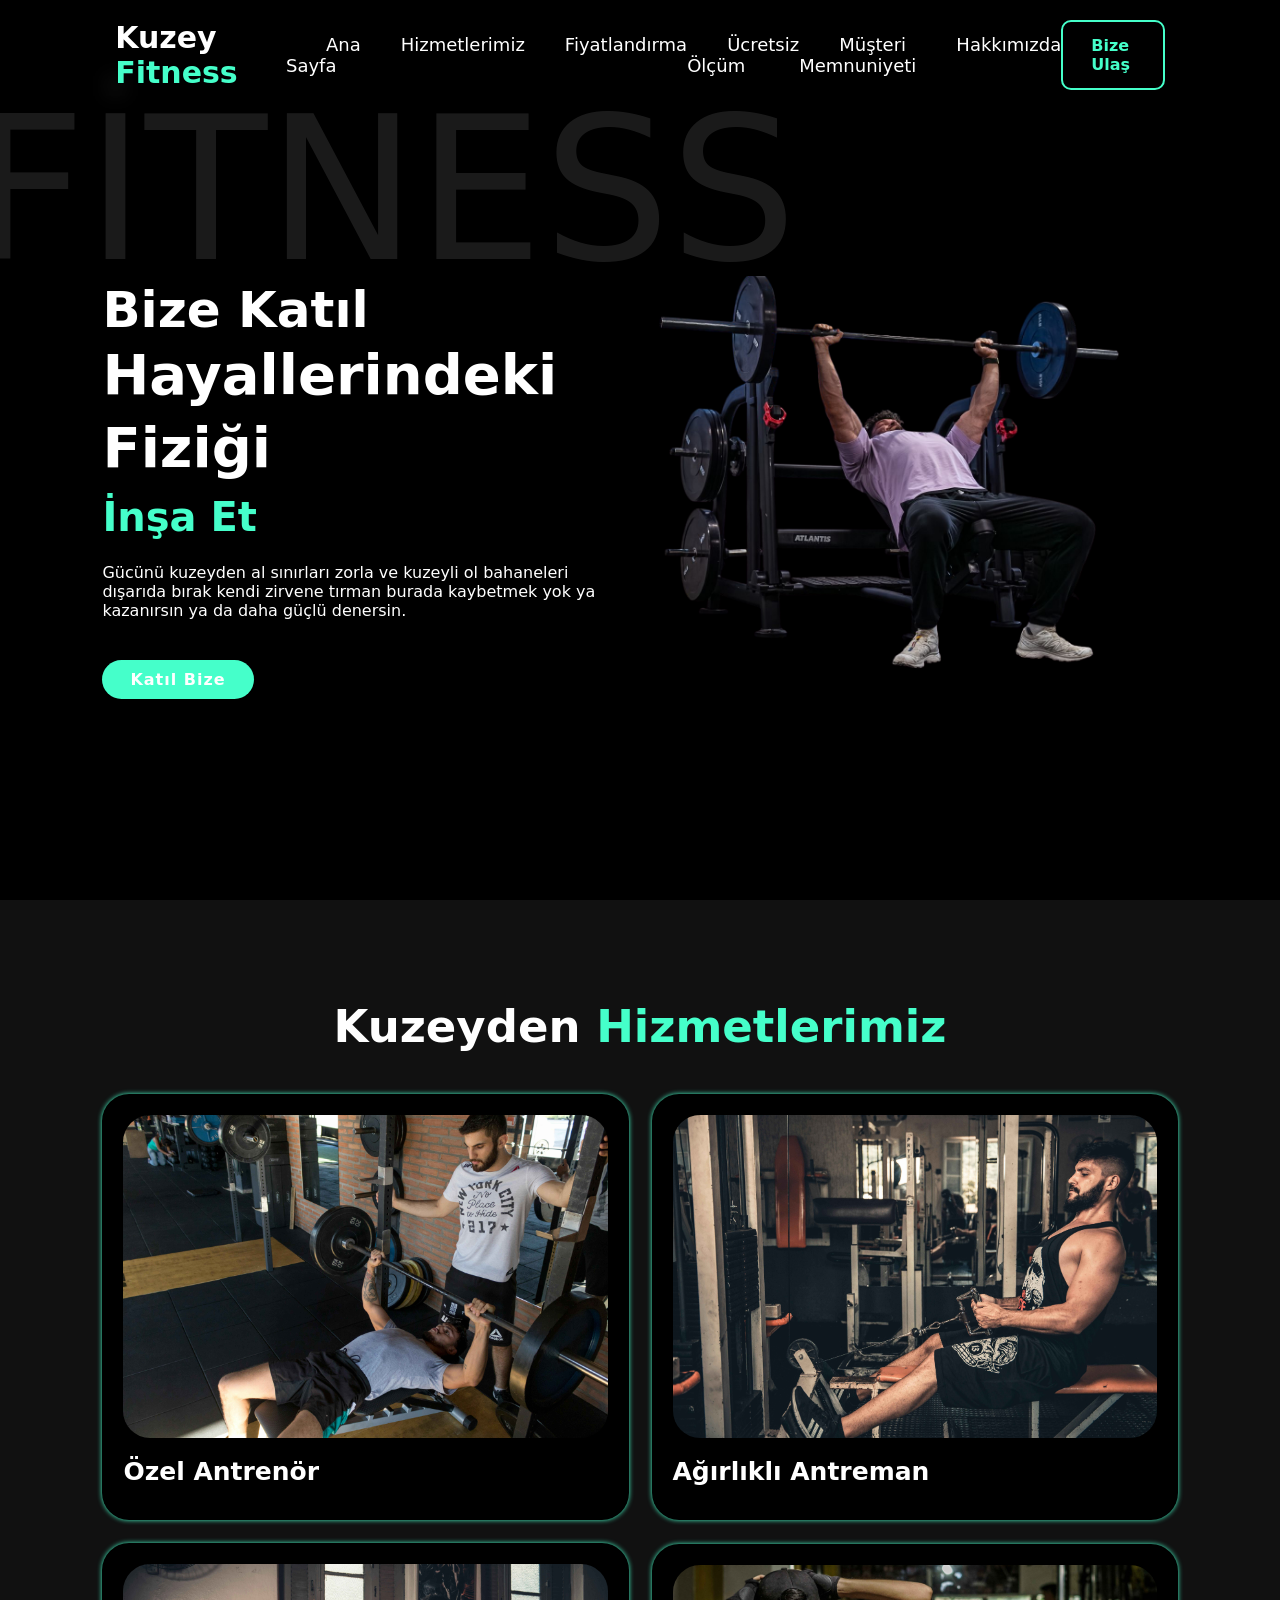
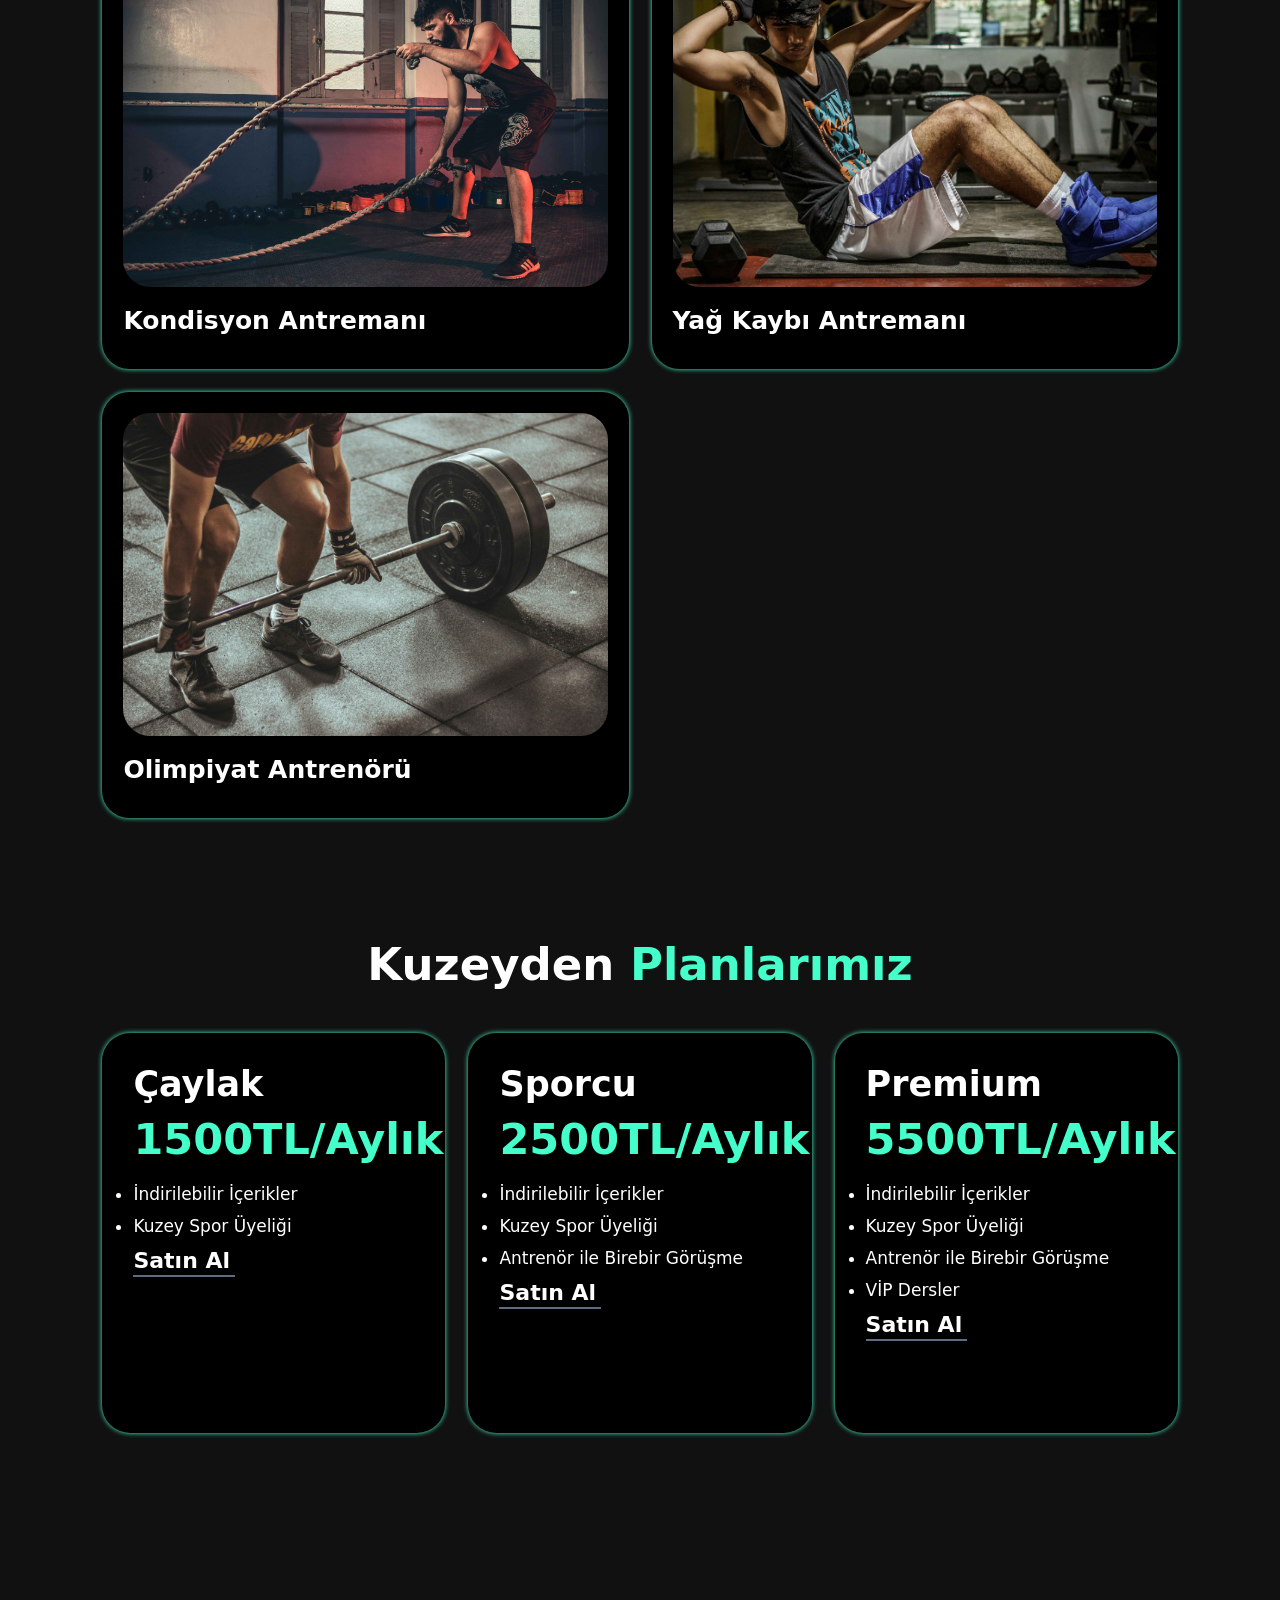
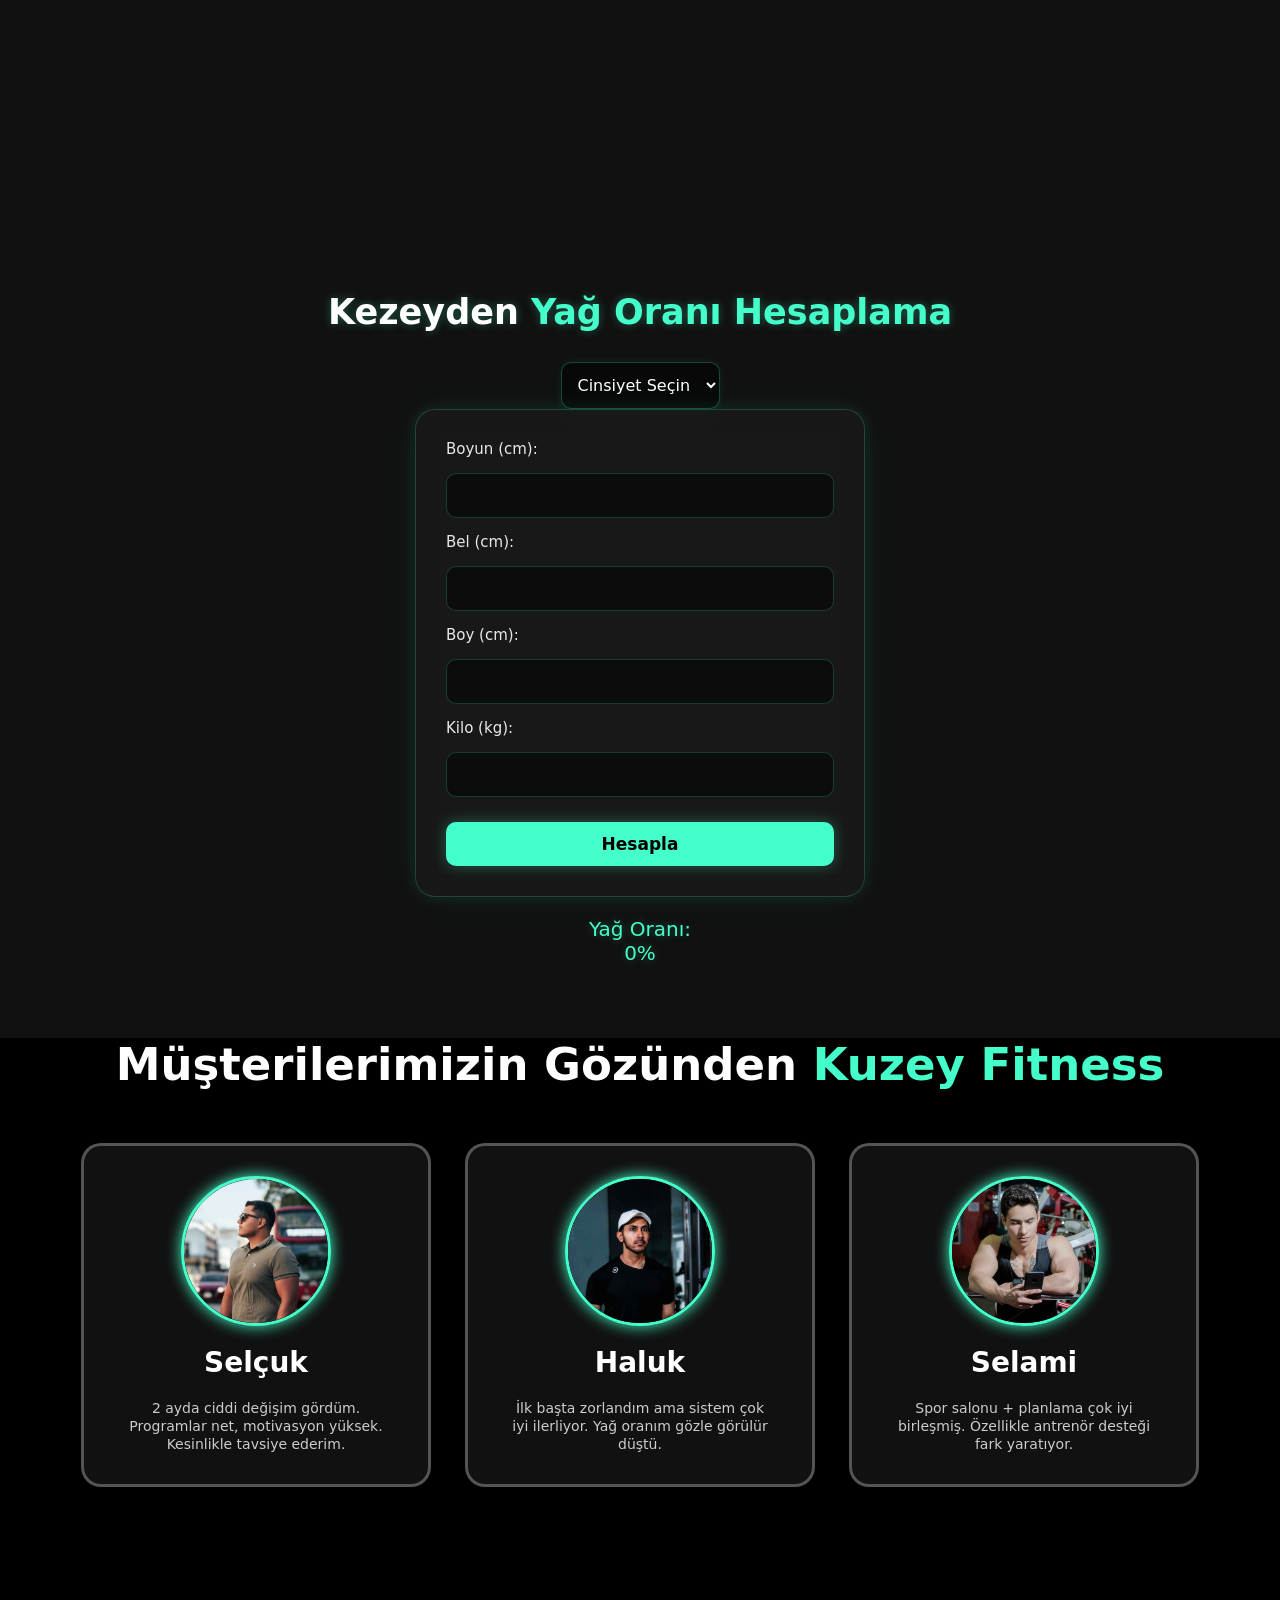
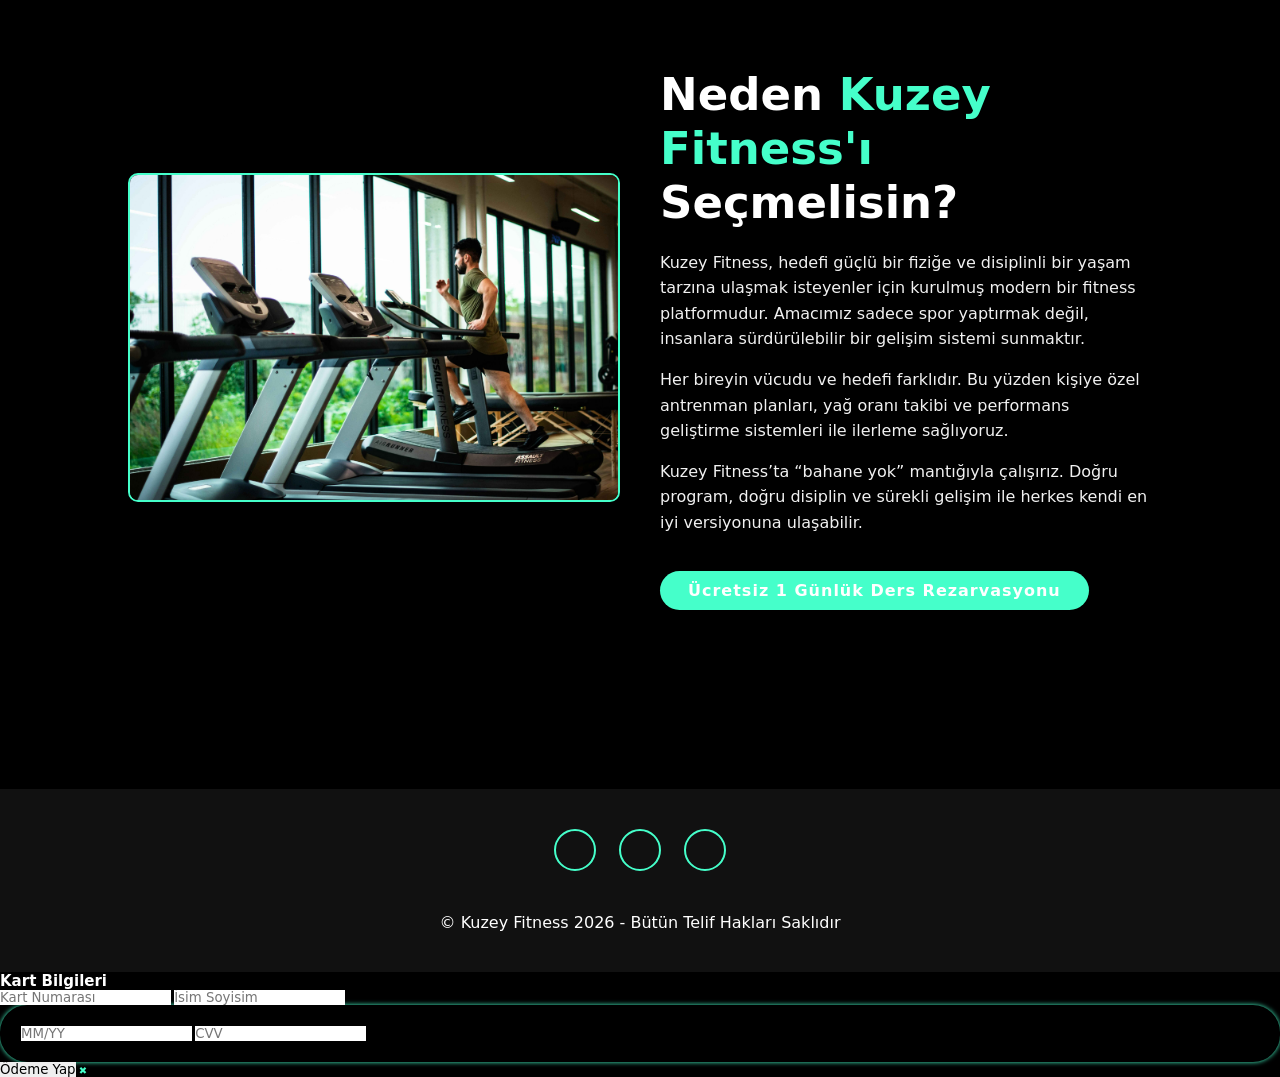
==== index.html @ 79e42d75 "replace all files" ====
<!DOCTYPE html>
<html lang="en">
<head>
    <meta charset="UTF-8">
    <meta name="viewport" content="width=device-width, initial-scale=1.0">
    <link rel="stylesheet" href="style.css">
    <link href="https://cdn.boxicons.com/3.0.8/fonts/basic/boxicons.min.css" rel="stylesheet">
    <title>Kuzey Fitness</title>
</head>
<body>
    <!-- Header Section Code-->
     <header>
        <a href="#home" class="logo">Kuzey <span>Fitness</span></a>
        <div class="bx bx-menu" id="menu-icon"></div>
        <ul class="navbar">
            <li><a href="#home">Ana Sayfa</a></li>
            <li><a href="#services">Hizmetlerimiz</a></li>
            <li><a href="#plans">Fiyatlandırma</a></li>
            <li><a href="#calculator">Ücretsiz Ölçüm</a></li>
            <li><a href="#review">Müşteri Memnuniyeti</a></li>
            <li><a href="#about">Hakkımızda</a></li>
        </ul>
        <div class="top-btn">
            <a href="contact.html" class="nav-btn">Bize Ulaş</a>
        </div>
     </header>
     <!-- Home Section Code-->
     <section class="home" id="home">
            <div class="home-content">
                <h3>Bize Katıl</h3>
                <h1>Hayallerindeki Fiziği</h1>
                <h3><span class="multiple-text">İnşa Et</span></h3>
                <p>Gücünü kuzeyden al sınırları zorla ve kuzeyli ol bahaneleri dışarıda bırak kendi zirvene tırman burada kaybetmek yok ya kazanırsın ya da daha güçlü denersin.</p>
                <a href="contact.html" class="btn">Katıl Bize</a>
            </div>
            <div class="home-img">
                    <img src="heroImage.png" alt="Home Image">
                </div>
     </section>
     <!-- Services Section Code-->
     <section class="services" id="services">
        <h2 class="heading">Kuzeyden <span>Hizmetlerimiz</span></h2>
        <div class="services-content">
                <div class="row">
                        <img src="image1.jpg" alt="">
                        <h4>Özel Antrenör</h4>
                </div>


                <div class="row">
                        <img src="image2.jpg" alt="">
                        <h4>Ağırlıklı Antreman</h4>
                </div>


                <div class="row">
                        <img src="image3.jpg" alt="">
                        <h4>Kondisyon Antremanı</h4>
                </div>


                <div class="row">
                        <img src="image4.jpg" alt="">
                        <h4>Yağ Kaybı Antremanı</h4>
                </div>


                <div class="row">
                        <img src="image5.jpg" alt="">
                        <h4>Olimpiyat Antrenörü</h4>
                </div>
        </div>

     </section>

     <!--price section-->
     
     <section class="plans" id="plans">
                <h2 class="heading">
                        Kuzeyden <span>Planlarımız</span>
                </h2>
                <div class="plans-content">
                        <div class="box">
                                <h3>Çaylak</h3>
                                <h2><span>1500TL/Aylık</span></h2>
                                <ul>
                                        <li>İndirilebilir İçerikler</li>
                                        <li>Kuzey Spor Üyeliği</li>
                                </ul>
                                <a href="payment.html" onclick="openModal()">
                                        Satın Al
                                        <i class="bx-arrow-right-stroke"></i>
                                </a>
                                
                        </div>
                        <div class="box">
                                <h3>Sporcu</h3>
                                <h2><span>2500TL/Aylık</span></h2>
                                <ul>
                                        <li>İndirilebilir İçerikler</li>
                                        <li>Kuzey Spor Üyeliği</li>
                                        <li>Antrenör ile Birebir Görüşme</li>
                                </ul>
                                <a href="payment.html" onclick="openModal()">
                                        Satın Al
                                        <i class="bx-arrow-right-stroke"></i>
                                </a>
                                
                        </div>
                        <div class="box">
                                <h3>Premium</h3>
                                <h2><span>5500TL/Aylık</span></h2>
                                <ul>
                                        <li>İndirilebilir İçerikler</li>
                                        <li>Kuzey Spor Üyeliği</li>
                                        <li>Antrenör ile Birebir Görüşme</li>
                                        <li>VİP Dersler</li>
                                </ul>
                                <a href="payment.html" onclick="openModal()">
                                        Satın Al
                                        <i class="bx bx-arrow-right-stroke"></i>
                                </a>
                                
                        </div>
                </div>
     </section>

     <!--Calculator Section Code-->

     <Section class="calculator" id="calculator">
                <h2>Kezeyden <span>Yağ Oranı Hesaplama</span></h2>
                <div class="div gender">
                <select id="gender">
                        <option value="">Cinsiyet Seçin</option>
                        <option value="male">Erkek</option>
                        <option value="female">Kadın</option>
                </select>
                </div>

                <div class="inputs">
 
                <label>Boyun (cm):</label>
                <input type="number" id="neck" step="0.1">
 
                <label>Bel (cm):</label>
                <input type="number" id="waist" step="0.1">
 
                <label id="hip-label" style="display:none;">Kalça (cm):</label>
                <input type="number" id="hip" step="0.1" style="display:none;">
 
                <label>Boy (cm):</label>
                 <input type="number" id="height" step="0.1">
 
                <label>Kilo (kg):</label>
                 <input type="number" id="weight" step="0.1">
 
                <button onclick="hesapla()">Hesapla</button>
                </div>
 
                <div id="result" class="result">
                        <div class="result-text">Yağ Oranı:</div>
                        <div class="result-box" id="result-value">0%</div>
                </div>
     </Section>

     <!--Review Section Code-->

     <seciton class="review" id="review">
                <div class="review-box">
                        <h2 class="heading">
                                Müşterilerimizin Gözünden <span>Kuzey Fitness</span>
                        </h2>
                        <div class="wrapper">
                                <div class="review-item">
                                        <img src="1.jpg" alt="">
                                        <h2>Selçuk</h2>
                                        <div class="rating">
                                                <i class="bx bx-star" id ="Star"></i>
                                                <i class="bx bx-star" id ="Star"></i>
                                                <i class="bx bx-star" id ="Star"></i>
                                                <i class="bx bx-star" id ="Star"></i>
                                                <i class="bx bx-star" id ="Star"></i>
                                        </div>

                                        <p>2 ayda ciddi değişim gördüm. Programlar net, motivasyon yüksek. Kesinlikle tavsiye ederim.</p>
                                </div>


                                <div class="review-item">
                                        <img src="2.jpg" alt="">
                                        <h2>Haluk</h2>
                                        <div class="rating">
                                                <i class="bx bx-star" id ="Star"></i>
                                                <i class="bx bx-star" id ="Star"></i>
                                                <i class="bx bx-star" id ="Star"></i>
                                                <i class="bx bx-star" id ="Star"></i>
                                        </div>

                                        <p>İlk başta zorlandım ama sistem çok iyi ilerliyor. Yağ oranım gözle görülür düştü.</p>                                        
                                </div>


                                <div class="review-item">
                                        <img src="3.jpg" alt="">
                                        <h2>Selami</h2>
                                        <div class="rating">
                                                <i class="bx bx-star" id ="Star"></i>
                                                <i class="bx bx-star" id ="Star"></i>
                                                <i class="bx bx-star" id ="Star"></i>
                                                <i class="bx bx-star" id ="Star"></i>
                                                <i class="bx bx-star" id ="Star"></i>
                                        </div>

                                        <p>Spor salonu + planlama çok iyi birleşmiş. Özellikle antrenör desteği fark yaratıyor.</p>                                        
                                </div>
                        </div>
                </div>
     </section>


     <section class="about" id="about">
                <div class="about-img">
                        <img src="about.jpg" alt="">
                </div>
                <div class="about-content">
                        <h2 class="heading">
                                Neden <span>Kuzey Fitness'ı</span> Seçmelisin?
                        </h2>
                        <p>Kuzey Fitness, hedefi güçlü bir fiziğe ve disiplinli bir yaşam tarzına ulaşmak isteyenler için kurulmuş modern bir fitness platformudur. Amacımız sadece spor yaptırmak değil, insanlara sürdürülebilir bir gelişim sistemi sunmaktır.</p>
                        <p>Her bireyin vücudu ve hedefi farklıdır. Bu yüzden kişiye özel antrenman planları, yağ oranı takibi ve performans geliştirme sistemleri ile ilerleme sağlıyoruz.</p>
                        <p>Kuzey Fitness’ta “bahane yok” mantığıyla çalışırız. Doğru program, doğru disiplin ve sürekli gelişim ile herkes kendi en iyi versiyonuna ulaşabilir.</p>
                        <a href="#" class="btn">Ücretsiz 1 Günlük Ders Rezarvasyonu</a>
                </div>

     </section>


     <!--Footer Section Code-->

     <footer class="footer">
        <div class="social">
                <a href="#"><i class="bx bx-link bx-remove-padding"></i></a>
                <a href="#"><i class="bx bx-link bx-remove-padding"></i></a>
                <a href="#"><i class="bx bx-link bx-remove-padding"></i></a>
        </div>
        <p class="copyright">
             &copy; Kuzey Fitness 2026 - Bütün Telif Hakları Saklıdır   
        </p>
     </footer>

     <!--Payment Modal-->
     
        <div id="payment-modal" class="modal">
                <div class="modal-content">
                <h2>Kart Bilgileri</h2>

                        <input type="text" id="cardNumber" placeholder="Kart Numarası">
                        <input type="text" id="cardName" placeholder="İsim Soyisim">

                <div class="row">
                        <input type="text" id="cardDate" placeholder="MM/YY">
                        <input type="text" id="cardCvv" placeholder="CVV">
                </div>

                        <p id="error" style="color:red;font-size:1.4rem;"></p>

                <button onclick="pay()">Ödeme Yap</button>
                <span class="close" onclick="closeModal()">✖</span>
                </div>
        </div>

     <script src="script.js"></script>
</body>
</html>
---- style.css ----
* {
    margin: 0;
    padding: 0;
    box-sizing: border-box;
    text-decoration: none;
    list-style: none;
    border:none;
    outline:none;
    scroll-behavior: smooth;
    font-family: system-ui, -apple-system, sans-serif;
}

:root {
    --bg-color: #000;
    --snd-bg-color:#111;
    --text-color:#fff;
    --main-color:#45ffca;
}

html {
    font-size:62.5%;
    overflow-x: hidden;
}

body{
    background: var(--bg-color);
    color: var(--text-color)
}
section{
    min-height: 100vh;
    padding: 10rem 8% 2rem;
}

/*Header Section Code*/

header{ 
    position:fixed;
    width: 100%;
    top: 0;
    right: 0;
    z-index: 1000;
    display: flex;
    justify-content: space-between;
    align-items: center;
    padding: 2rem 9%;
    background: rgba(0,0,0,0.5);
    backdrop-filter: blur(10px);
    transition:  all 0.5s ease;
}

.logo{
    font-size: 3rem;
    color: var(--text-color);
    font-weight: 800;
    cursor: pointer;
    transition: 0.3s ease-in-out;
}

.logo:hover {
    transform: scale(1.05);
}

span{
    color:var(--main-color)
}
.navbar{
    display: flex;
}

.navbar a{
    font-size: 1.8rem;
    font-weight: 500;
    color: var(--text-color);
    margin-left: 4rem;
    transition: all 0.5s ease;
    border-bottom: 3px solid transparent;
}

.navbar a:hover,
.navbar a.active{
    color: var(--main-color);
    border-bottom: 3px solid var(--main-color);
}

.nav-btn{
    display: inline-block;
    padding: 1.4rem 2.8rem;
    background: transparent;
    color: var(--main-color);
    border: 2px solid var(--main-color);
    border-radius: 1rem;
    font-size: 1.6rem;
    font-weight: 600;
    transition: all 0.5s ease;
}

.nav-btn:hover{
    background: var(--main-color);
    color:var(--text-color);
    box-shadow: 0 0 18px var(--main-color)
}

#menu-icon{
    font-size: 3.6rem;
    color: var(--main-color);
    cursor: pointer;
    display: none;
}

/* Home Section Code */

.home{
    display: flex;
    justify-content: center;
    align-items: center;
}

.home-content h3{
    font-size: 5rem;
    font-weight: 700;
}

.home-content span{
    font-size: 4rem;
    font-weight: 550;
}

span{
    color: var(--main-color);
}

.home-content h1 {
    font-size: 5.6rem;
    font-weight: 700;
    line-height:1.3;    
}

.home-img img{
    width: 45vw ;
}

.home-img::before{
    content: 'FİTNESS';
    position: absolute;
    top: 10%;
    left: 30%;
    transform: translateX(-50%);
    font-size: 20rem;
    font-weight: 400;
    line-height: 20rem;
    color: var(--text-color);
    opacity: 0.1;
    z-index: -1;
}

.home-content p{
    font-size: 1.6rem;
    margin-bottom: 2rem;
    margin-top: 2rem;
}

.btn{
    display: inline-block;
    padding: 1rem 2rem;
    background: var(--main-color);
    border-radius: 1rem;
    box-shadow: none;
    font-size: 1.6rem;
    color:var(--bg-color);
    letter-spacing: 0.1rem;
    font-weight: 600;
    transition: 0.5s ease;
}

.btn:hover{
    color: var(--text-color);
    box-shadow: 0 0 1.6rem var(--main-color);
}

/* Services Section Code */

.services{
    background: var(--snd-bg-color);
}

.heading{
    font-size: 4.5rem;
    text-align: center;
}

.services-content{
    display: grid;
    grid-template-columns: repeat(auto-fit, minmax(350px, auto));
    align-items: center;
    gap: 2.3rem;
    margin-top: 4.1rem;
}

.row{
    background: var(--bg-color);
    border-radius: 27px;
    border: 1px solid transparent;
    box-shadow: 0 0 5px var(--main-color);
    padding: 20px;
    transition: all 0.5s ease;
}

.row img{
    height: auto;
    width: 100%;
    border-radius: 27px;
    margin-bottom: 1.4rem;
}

.row h4{
    font-size: 25px;
    font-weight: 700;
    margin-bottom:10px;
    line-height: 1.4;
}

.row:hover{
    border: 1px solid var(--main-color);
    transform: translateY(-5px) scale(1.04);
    cursor: pointer;
}

/* About Section Code */

.about {
    display: flex;
    justify-content: center;
    align-items: center;
    gap: 4rem; 
    padding: 5% 10%; 
    flex-wrap: wrap; 
}

.about-img {
    flex: 1 1 40rem; 
}

.about-img img {
    width: 100%; 
    max-width: 650px; 
    border: 2px solid var(--main-color);
    border-radius: 1rem;
    transition: all 0.5s ease; 
}

.about-img img:hover {
    transform: scale(1.1) translateY(-5px);
    box-shadow: 0 10px 20px rgba(0,0,0,0.2); 
}

.about-content {
    flex: 1 1 40rem; 
}

.about-content h2.heading {
    text-align: left;
    font-size: 4.5rem; 
    margin-bottom: 2rem;
    line-height: 1.2;
}

.about-content p {
    font-size: 1.6rem;
    margin: 1.5rem 0;
    line-height: 1.6; 
    color: #f1f1f1; 
}

.btn {
    display: inline-block;
    padding: 1rem 2.8rem;
    background: var(--main-color);
    color: var(--text-color);
    border-radius: 4rem;
    font-size: 1.6rem;
    text-decoration: none;
    font-weight: 600;
    margin-top: 2rem;
    transition: 0.3s ease;
}

.btn:hover {
    box-shadow: 0 0 1rem var(--main-color);
    filter: brightness(1.1);
}

/*Pricing Section Code*/

.plans{
    background: var(--snd-bg-color);
}

.plans-content{
    display:grid;
    grid-template-columns: repeat(auto-fit, minmax(300px,auto));
    align-items: center;
    gap: 2.3rem;
    margin-top: 4.2rem;
}

.box{
    padding: 30px 30px 50px 30px;
    height: 40rem;
    background: var(--bg-color);
    border-radius: 28px;
    border: 1px solid transparent;
    box-shadow: 0 0 5px var(--main-color);
    transition: all 0.5s ease;
    cursor: pointer;
}

.box h3{
    font-size: 35px;
    font-weight: 600;
    margin-bottom: 10px;
}

.box h2{
    font-size: 43px;
    font-weight: 700;
    margin-bottom: 20px;
}

.box ul li{
    list-style: disc;
    font-size: 1.7rem;
    padding-bottom: 1.2rem;
}

.box a{
    display: inline-block;
    font-size: 22px;
    line-height: 1.2rem;
    font-weight: 700;
    padding: 7px 0;
    color: var(--text-color);
    border-bottom: 2px solid #5d6c83 ;
    transition: all 0.5s ease ;
}

.box i{
    vertical-align: middle;
    font-size: 25px;
    color: var(--main-color);
    margin-left: 5px;
}

.box a:hover {
    border-bottom: 2px solid var(--main-color)
}

.box:hover{
    border: 1px solid var(--main-color);
    transform: translateY(-5px) scale(1.03);    
}

/*Calculator Section Code*/

.calculator {
    background: var(--snd-bg-color);
    display: flex;
    flex-direction: column;
    align-items: center;
    justify-content: center;
}

.calculator h2 {
    font-size: 3.5rem;
    margin-bottom: 3rem;
    color: var(--text-color);
    text-shadow: 0 0 10px rgba(69, 255, 202, 0.3);
}

.gender {
    display: flex;
    flex-direction: column;
    gap: 1rem;
}

#gender {
    padding: 1.2rem;
    border-radius: 1rem;
    font-size: 1.6rem;
    background: rgba(0, 0, 0, 0.5);
    color: var(--text-color);
    border: 1px solid rgba(69, 255, 202, 0.25);
    cursor: pointer;
    transition: 0.3s ease;
    box-shadow: 0 0 10px rgba(69, 255, 202, 0.08);
}

#gender:hover {
    border: 1px solid var(--main-color);
    box-shadow: 0 0 15px var(--main-color);
    transform: scale(1.02);
}

#gender:focus {
    border: 1px solid var(--main-color);
    box-shadow: 0 0 20px var(--main-color);
    outline: none;
}

#gender option {
    background: #111;
    color: #fff;
}

.inputs {
    width: 100%;
    max-width: 450px;
    background: rgba(255, 255, 255, 0.03);
    backdrop-filter: blur(12px);
    border: 1px solid rgba(69, 255, 202, 0.2);
    border-radius: 2rem;
    padding: 3rem;
    display: flex;
    flex-direction: column;
    gap: 1.5rem;

    box-shadow:
        0 0 15px rgba(69, 255, 202, 0.1),
        0 0 40px rgba(69, 255, 202, 0.05);
    transition: 0.4s ease;
}

.inputs:hover {
    transform: translateY(-5px);
    box-shadow:
        0 0 25px rgba(69, 255, 202, 0.25),
        0 0 60px rgba(69, 255, 202, 0.1);
}

.inputs label {
    font-size: 1.5rem;
    color: var(--text-color);
    opacity: 0.9;
}

.inputs input,
.inputs select {
    padding: 1.2rem;
    border-radius: 1rem;
    font-size: 1.6rem;
    background: rgba(0, 0, 0, 0.5);
    color: var(--text-color);
    border: 1px solid rgba(69, 255, 202, 0.2);
    transition: 0.3s;
}

.inputs input:focus,
.inputs select:focus {
    border: 1px solid var(--main-color);
    box-shadow: 0 0 12px var(--main-color);
    transform: scale(1.02);
}

.inputs button {
    margin-top: 1rem;
    padding: 1.2rem;
    border-radius: 1rem;
    font-size: 1.7rem;
    font-weight: 600;
    background: var(--main-color);
    color: #000;
    cursor: pointer;
    transition: 0.3s;
    box-shadow: 0 0 15px rgba(69, 255, 202, 0.3);
}

.inputs button:hover {
    transform: scale(1.05);
    box-shadow: 0 0 25px var(--main-color);
}

.result {
    margin-top: 2rem;
    font-size: 2rem;
    color: var(--main-color);
    text-align: center;
    text-shadow: 0 0 10px rgba(69, 255, 202, 0.3);
}

/* Review Section Code */

.review{
    background: var(--bg-color);
}

.review-box{
    background-size: cover;
    display: flex;
    justify-content: center;
    align-items: center;
    flex-direction: column;
}

.review .heading{
    margin-bottom: 5rem;
}

.review-box img{
    width: 15rem;
    height: 15rem;
    object-fit: cover;
    border-radius: 50%;
    border: 3px solid var(--main-color);
    box-shadow: 0 0 15px var(--main-color);
}

.wrapper{
    display: grid;
    grid-template-columns: repeat(3,1fr);
    gap: 3rem;  
    justify-content: center;
    align-items: center; 
}

.review-item{
    height: auto;
    min-height: 350;
    width: 350px;
    background: var(--snd-bg-color);
    border: 3px solid rgba(238,238,238,0.3);
    margin: 0.2rem;
    padding: 30px 40px;
    cursor: pointer;
    border-radius: 2rem;
    display: flex;
    flex-direction: column;
    justify-content: flex-start;
    gap: 1rem;
    color:#fff;
    transition: 0.5s ease-in-out;
    align-items: center;
    text-align: center;
}

.review-item:hover {
    border: 3px solid var(--main-color);
    transform: translateY(-5px) scale(1.03);
}

.review-item h2{
    font-size: 2.8rem; 
    margin-top: 1rem;
}

.review-item p{
    font-size: 1.4rem;
    line-height: 1.3;
    text-align: center;
    color: #ccc;
}

#Star {
    color: yellow;
    font-size:2rem;
    margin-bottom: 0.5rem;
}

/* Footer Section Code */

.footer{
    position: relative;
    bottom: 0;
    width: 100%;
    padding: 40px 0;
    background: var(--snd-bg-color);
}

.footer .social{
    text-align: center;
    padding-bottom: 20px;
    color:var(--main-color)
}

.footer .social a{
    font-size: 25px;
    color: var(--main-color);
    border: 2px solid var(--main-color);
    width: 42px;
    height: 42px;
    line-height: 42px;
    display: inline-block;
    text-align: center;
    border-radius: 50%;
    margin: 0 10px;
    transition: 0.5s ease;
}

.footer .social a:hover{
    transform: scale(1.2) translateY(-10px);
    background: var(--main-color);
    color: #131313;
    box-shadow: 0 0 25px var(--main-color);  
}

.footer .copyright{
    margin-top: 20px;
    text-align: center;
    font-size: 16px;
    color: var(--text-color);
}

::-webkit-scrollbar{
    width: 15px;
}

::-webkit-scrollbar-thumb {
    background: var(--main-color);
    width: 50px;
}


/* Responsive Design Code */


@media (max-width:1200px){
    html {
        font-size: 55%;
    }    
}

@media (max-width:991px){
    #menu-icon{
        display: block;
    }
    .navbar{
        position: absolute;
        top: 90%;
        right: -255px;
        width: 255px;
        min-height: 100vh;
        display: flex;
        flex-direction: column;
        background: var(--bg-color);
        transition: all 0.5s ease;
    }
    .navbar a{
        display:block ;
        padding: 17px;
        font-size: 22px;
    }
    .navbar.active{
        right: 0;
    }
    header{
        padding:2rem 3%;
    }
    section{
        padding: 10rem 3%;
    }
    .services{
        padding: 7rem;
    }
    .about-content h2 { 
        margin-top: 2rem;
        text-align: center;
        font-size: 5rem;
    }
    .review .wrapper{
        grid-template-columns: repeat(1,1fr);
    }
    .footer{
        padding: 40px0;
    }
}

@media (max-width:786px) {
    .home{
        flex-direction: column;
    }
    .home-content h3{
        font-size: 4.5rem;
        margin-top: 1.5rem;

    }
    .home-content h1{
        font-size: 5rem;
        margin-top: 1.5rem;
    }
    .home-content{
        order: 2;
    }
    .home-img img {
        width: 70vw;
        margin-top: 4rem;
    }
    .about{
        flex-direction: column;
    }
    .about-img img{
        width: 70vw;
        margin-top: 4rem;
    }
    .about-content{
        text-align: center;
    }
    .about-content h2{
        text-align: center;
    }
    .services h2 {
        margin-bottom: 3rem;
    }
}

@media (max-width:617px) {
    .home-img img{
        width: 80vw;
        margin-top: 8rem;
    }
    .about-img img{
        width: 70vw;
        margin-top: 4rem;
    }
}

@media (max-width:450px) {
    html{
        font-size: 50%;
    }
    
}

@media (max-width: 500px) {
    .modal-content {
        padding: 2rem;
    }

    .modal-content h2 {
        font-size: 2rem;
    }
}
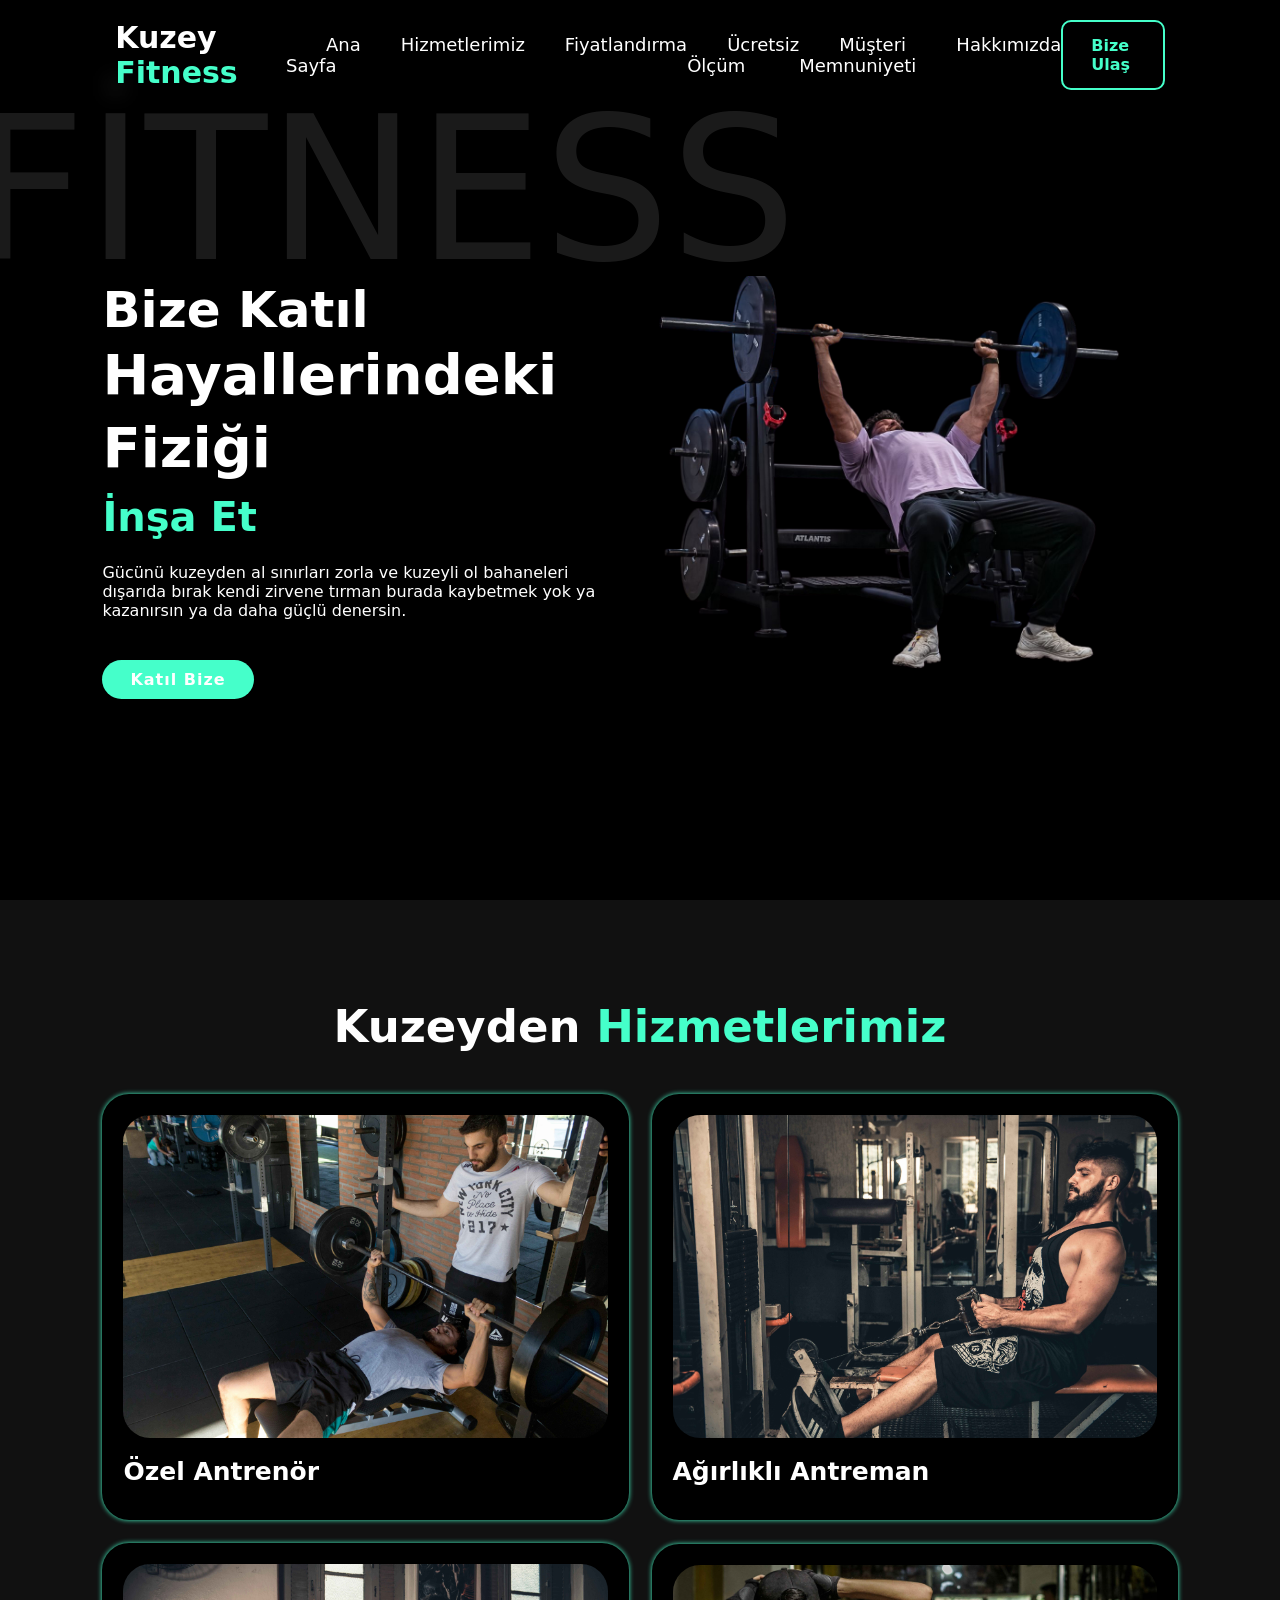
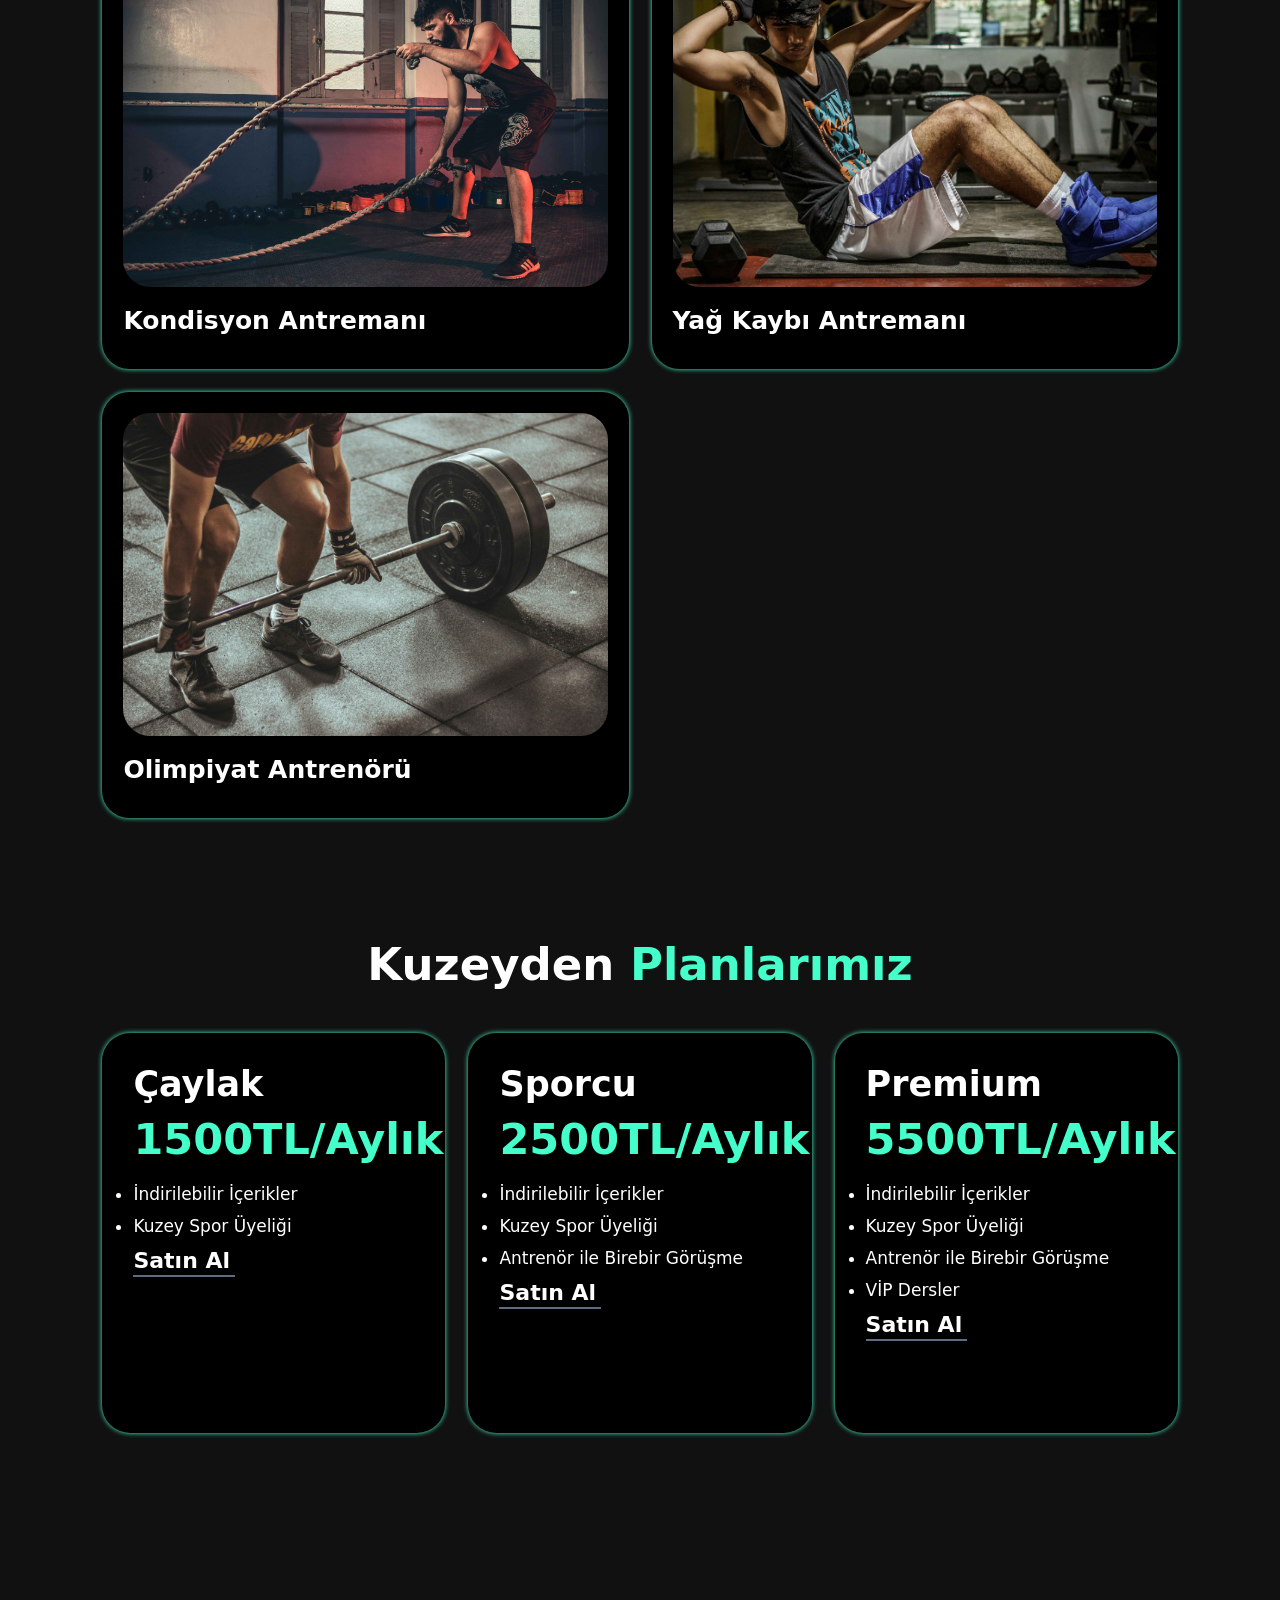
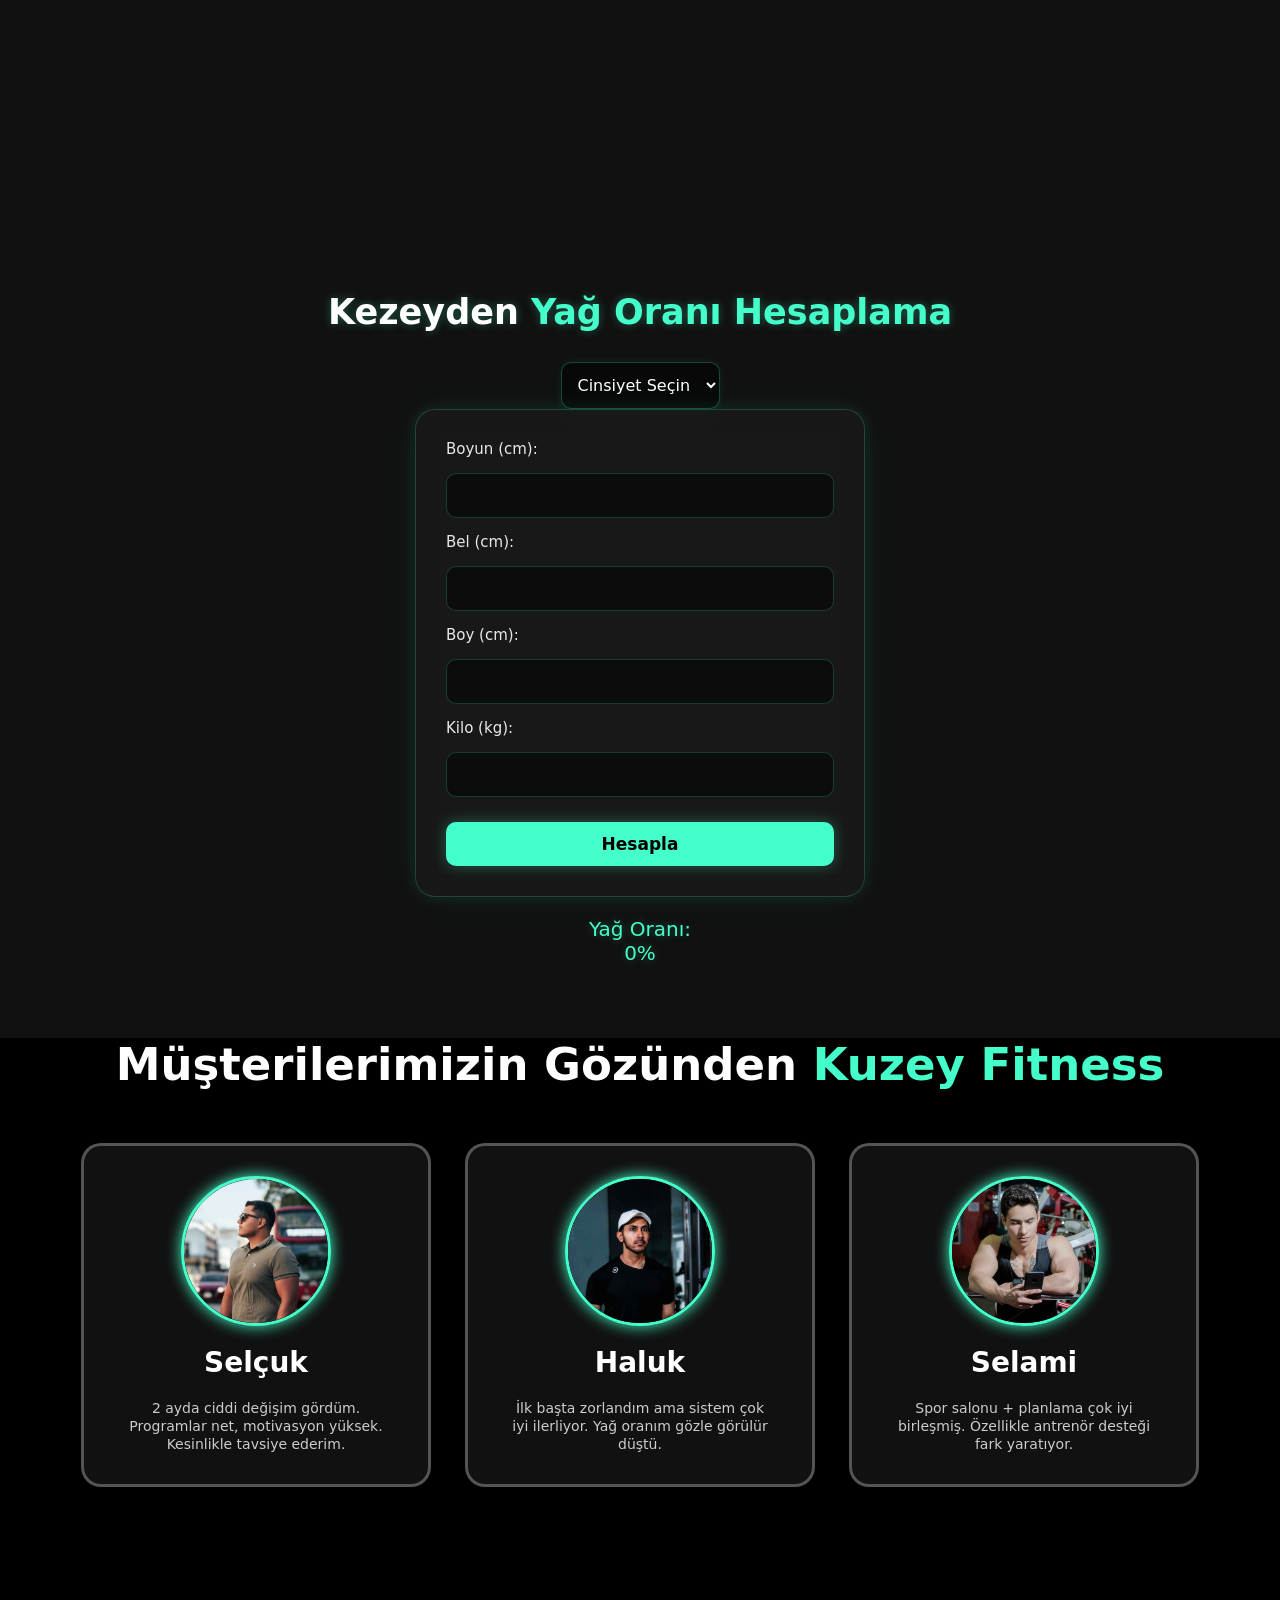
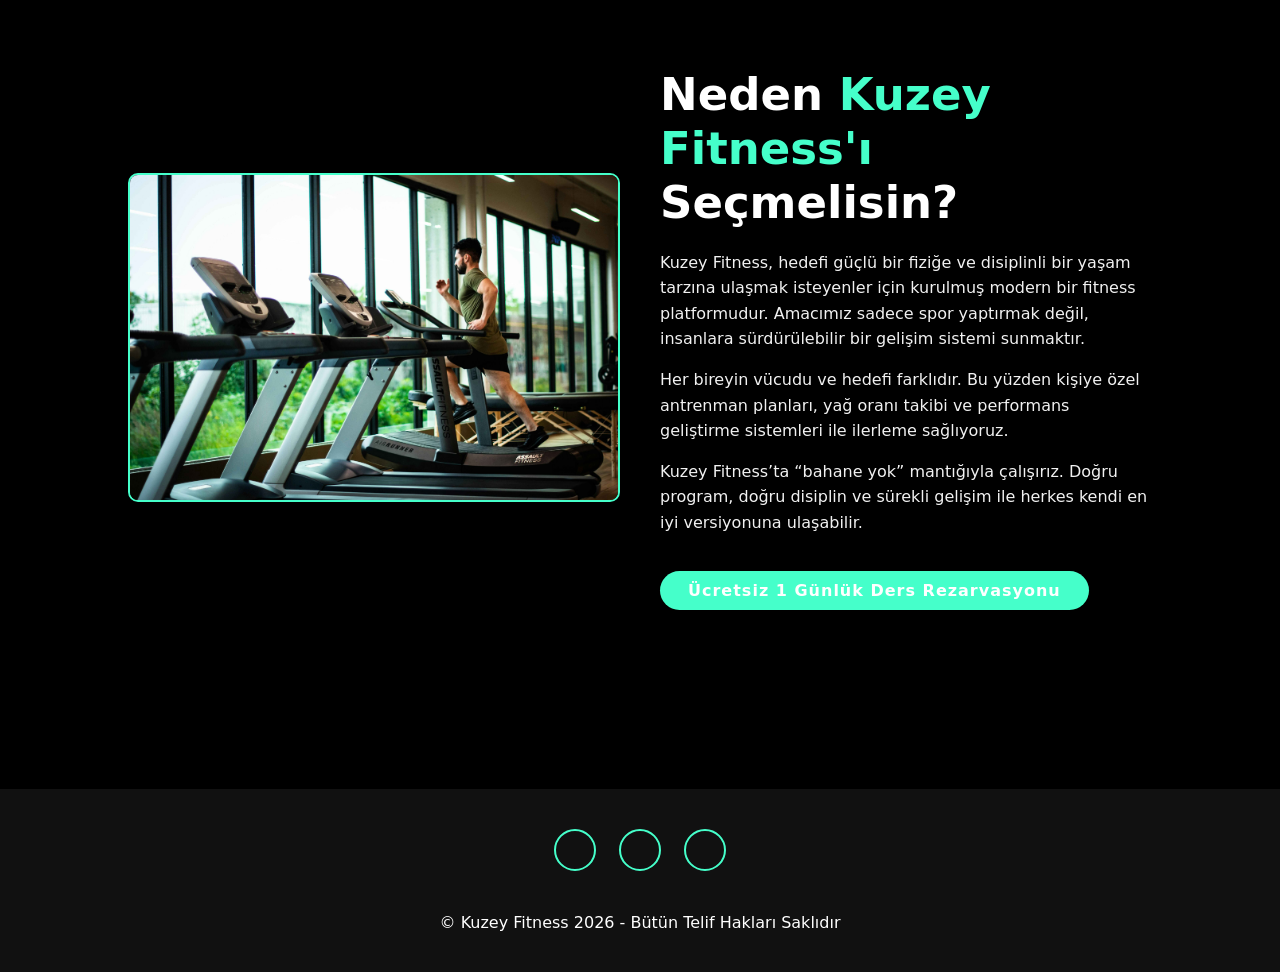
==== commit 8b46da30: "Update!" ====
--- a/index.html
+++ b/index.html
@@ -248,27 +248,6 @@
         </p>
      </footer>
 
-     <!--Payment Modal-->
-     
-        <div id="payment-modal" class="modal">
-                <div class="modal-content">
-                <h2>Kart Bilgileri</h2>
-
-                        <input type="text" id="cardNumber" placeholder="Kart Numarası">
-                        <input type="text" id="cardName" placeholder="İsim Soyisim">
-
-                <div class="row">
-                        <input type="text" id="cardDate" placeholder="MM/YY">
-                        <input type="text" id="cardCvv" placeholder="CVV">
-                </div>
-
-                        <p id="error" style="color:red;font-size:1.4rem;"></p>
-
-                <button onclick="pay()">Ödeme Yap</button>
-                <span class="close" onclick="closeModal()">✖</span>
-                </div>
-        </div>
-
      <script src="script.js"></script>
 </body>
-</html>+</html>
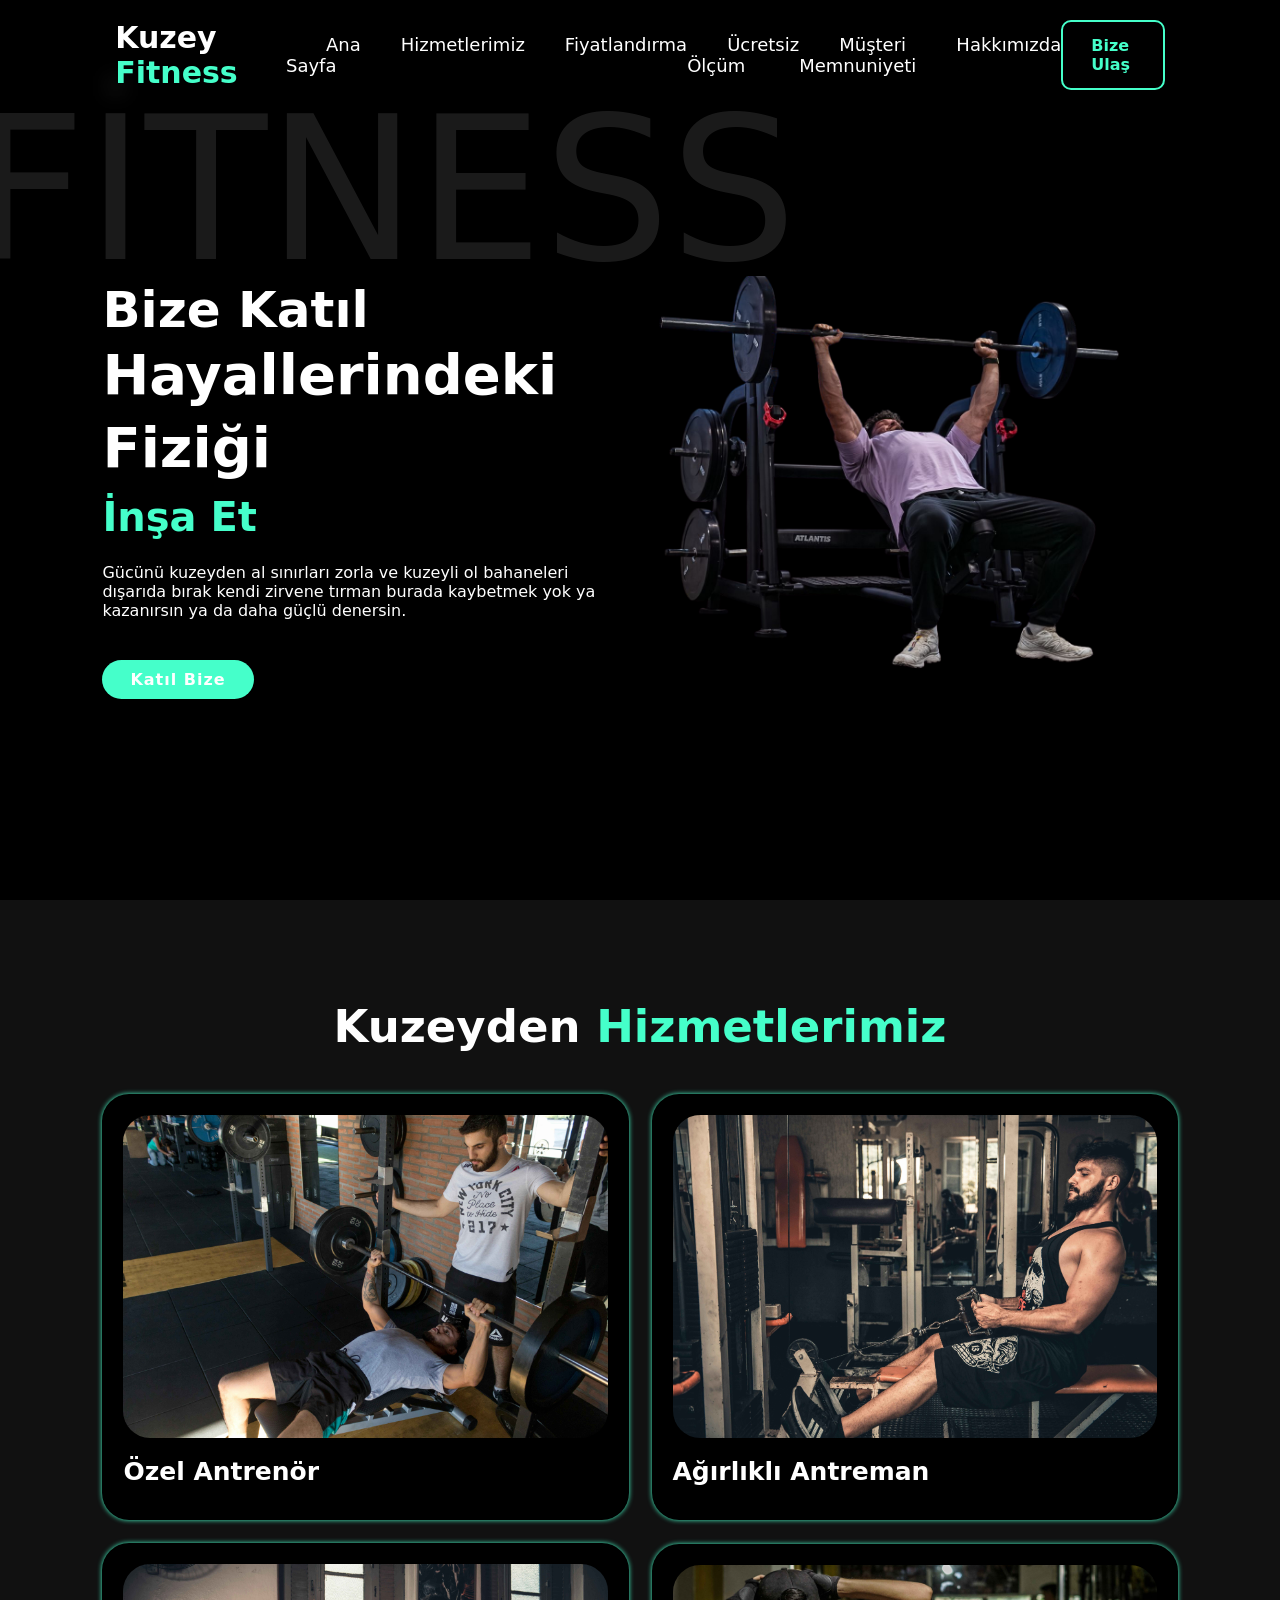
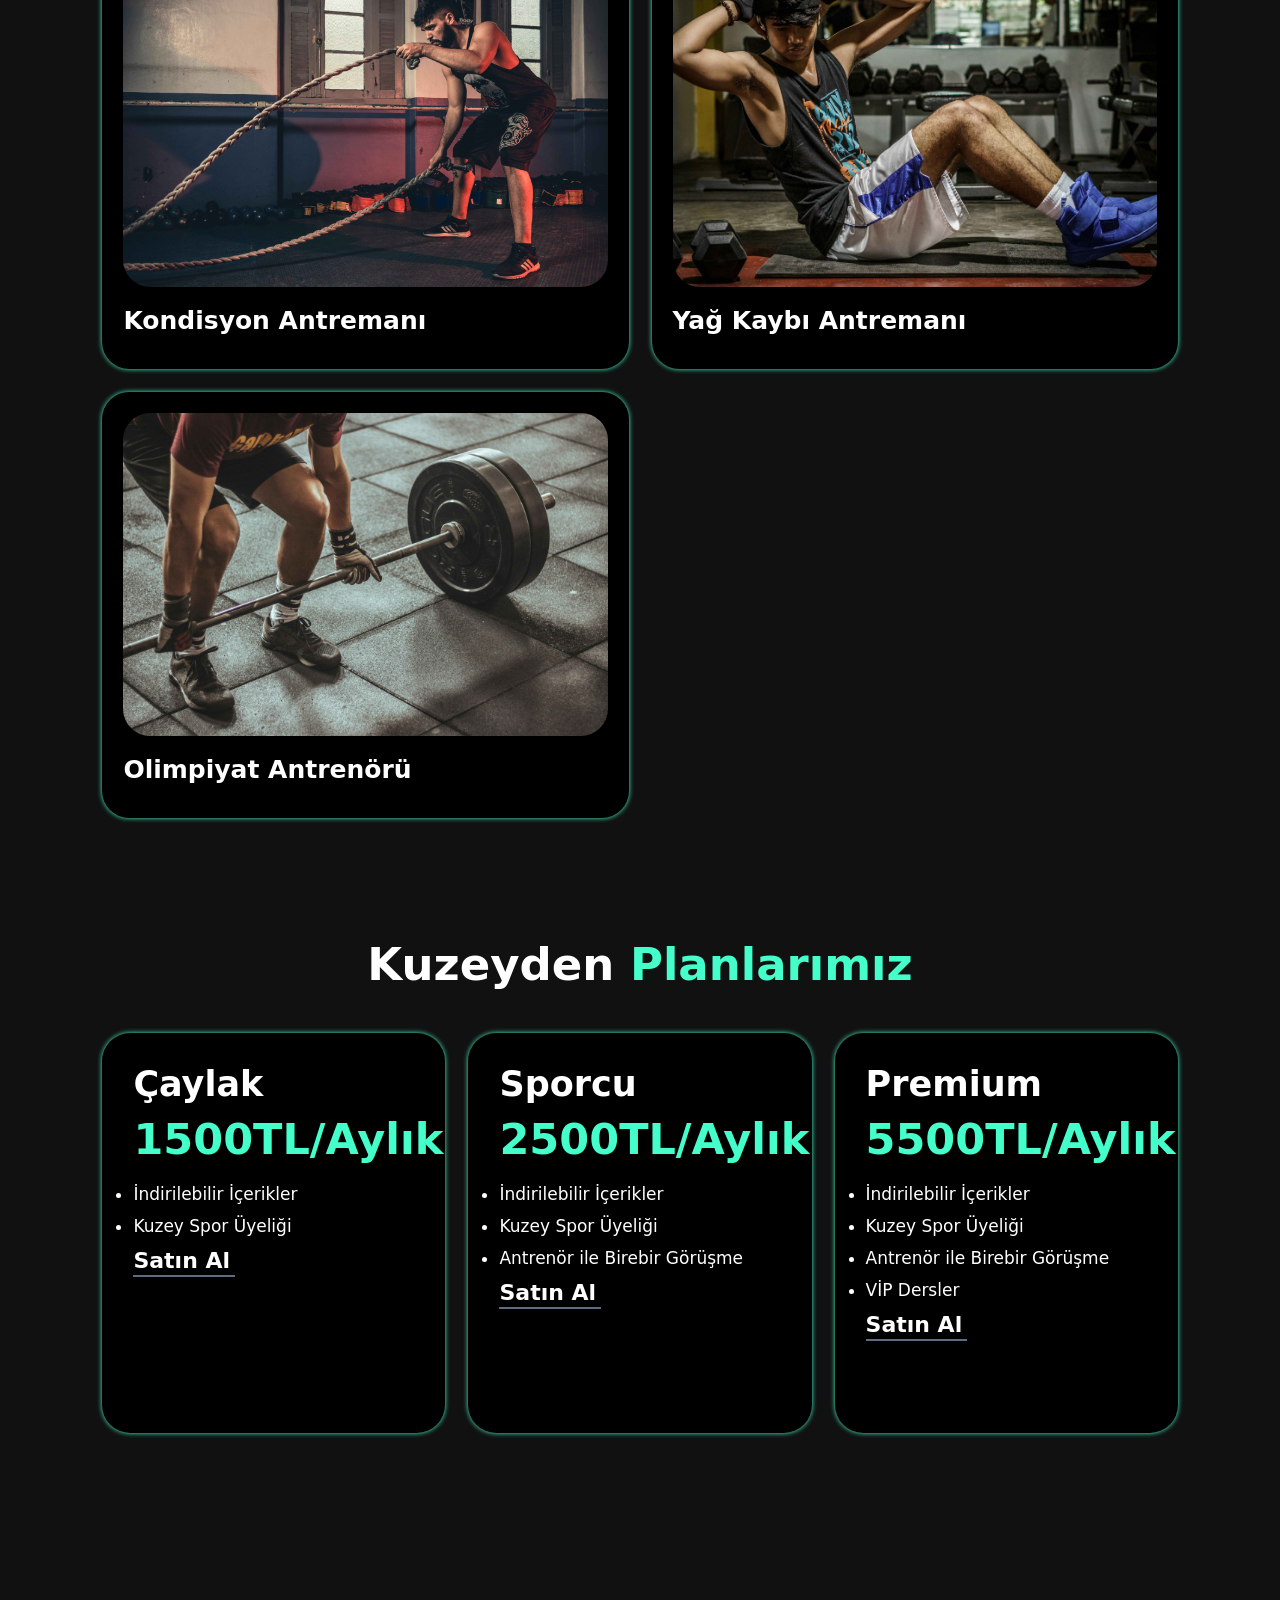
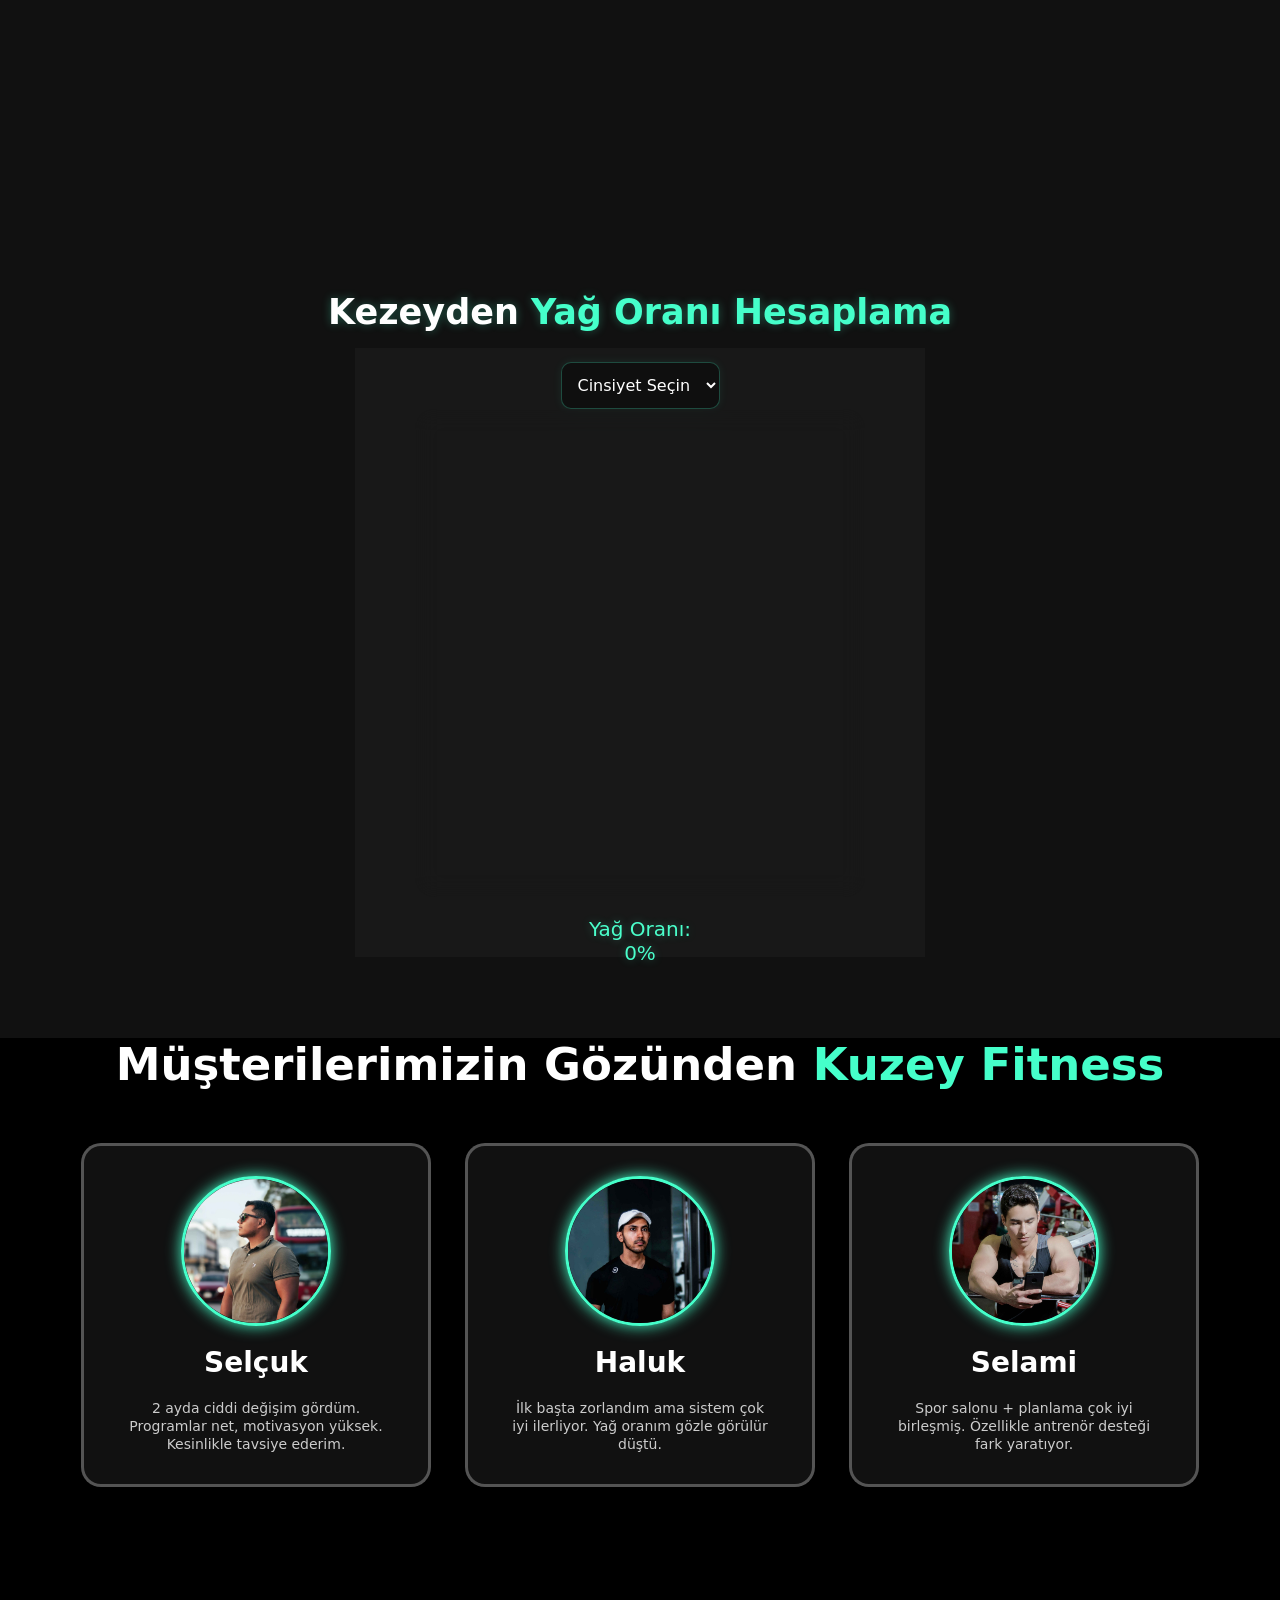
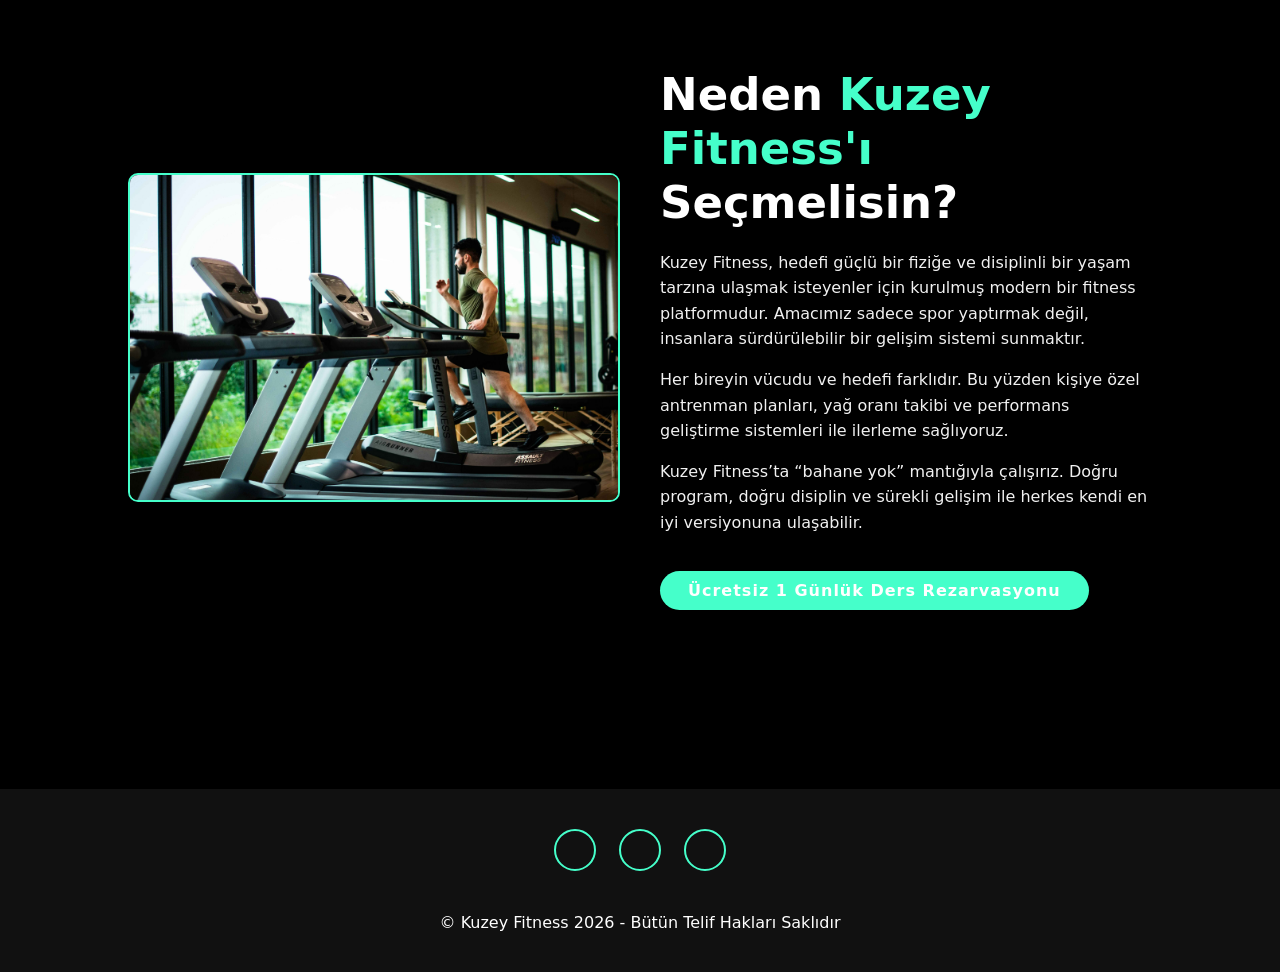
==== commit 6cb8f6be: "Add Google Fonts link for Poppins font" ====
--- a/index.html
+++ b/index.html
@@ -5,6 +5,7 @@
     <meta name="viewport" content="width=device-width, initial-scale=1.0">
     <link rel="stylesheet" href="style.css">
     <link href="https://cdn.boxicons.com/3.0.8/fonts/basic/boxicons.min.css" rel="stylesheet">
+    <link href="https://fonts.googleapis.com/css2?family=Poppins:wght@300;400;500;600;700;800&display=swap" rel="stylesheet">
     <title>Kuzey Fitness</title>
 </head>
 <body>
